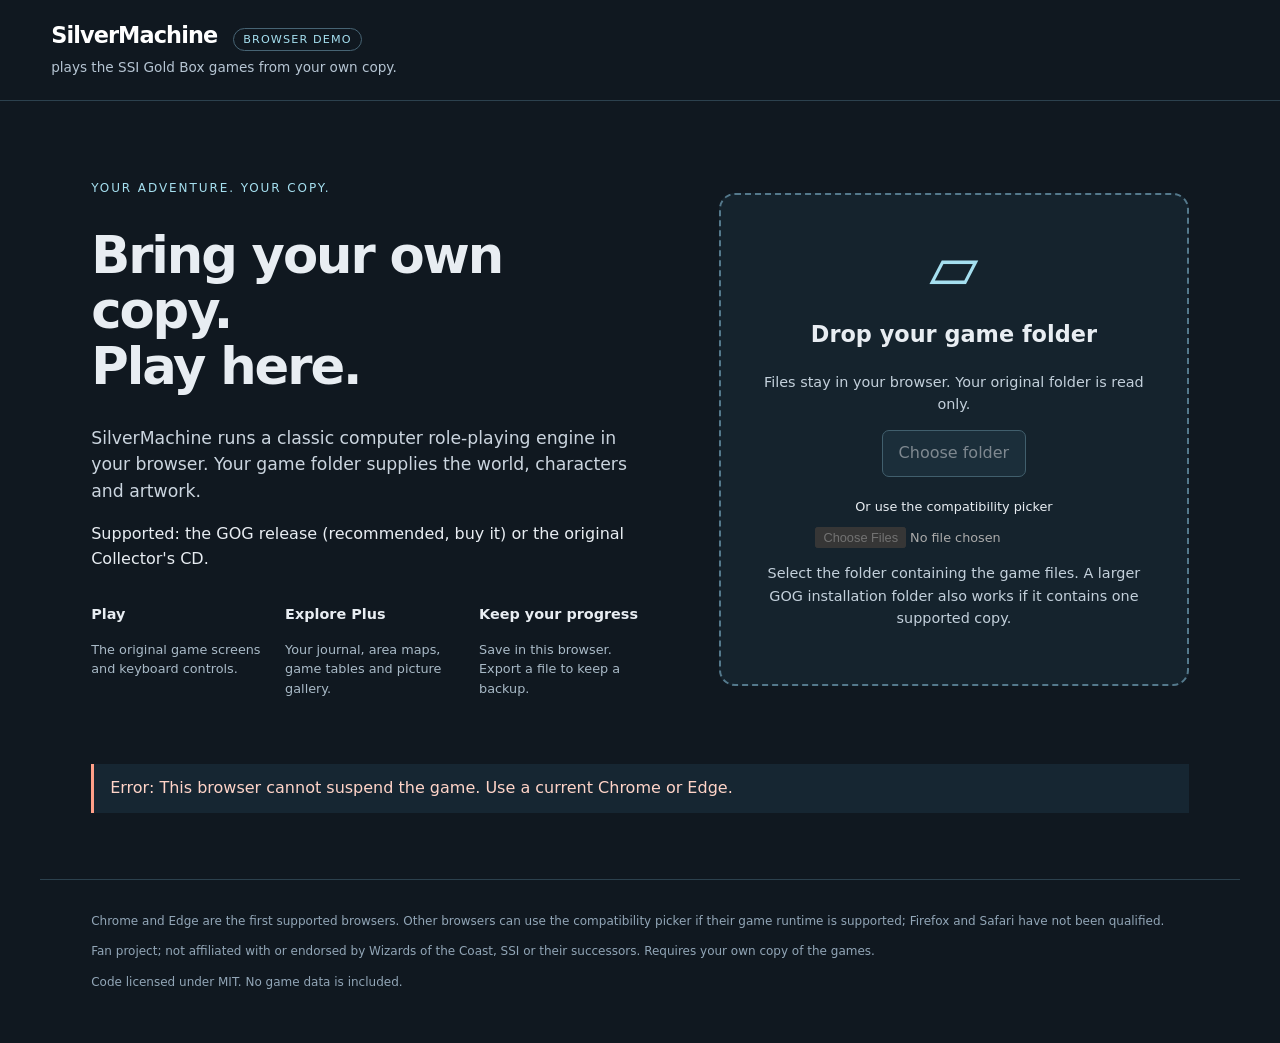
==== index.html @ 97e3d4ee "SilverMachine alpha 0.1 browser demo (site build from pin 3a785e7)" ====
<!doctype html>
<html lang="en"><head><meta charset="utf-8"><meta name="viewport" content="width=device-width,initial-scale=1">
<title>SilverMachine — browser demo</title><link rel="stylesheet" href="demo.css"><script src="demo.js" defer></script></head>
<body><header id="alpha"><div><a class="wordmark" href="./">SilverMachine</a><span class="badge">Browser demo</span>
<p>plays the SSI Gold Box games from your own copy.</p></div>
<button id="plus-tile" hidden><strong>Plus</strong><span>Journal · Maps · Help · Options</span></button></header>
<main><section id="welcome"><div class="introduction"><p class="eyebrow">Your adventure. Your copy.</p>
<h1>Bring your own copy.<br>Play here.</h1>
<p class="lead">SilverMachine runs a classic computer role-playing engine in your browser. Your game folder supplies the world, characters and artwork.</p>
<p>Supported: the GOG release (recommended, buy it) or the original Collector's CD.</p>
<div class="features"><div><strong>Play</strong><p>The original game screens and keyboard controls.</p></div><div><strong>Explore Plus</strong><p>Your journal, area maps, game tables and picture gallery.</p></div><div><strong>Keep your progress</strong><p>Save in this browser. Export a file to keep a backup.</p></div></div></div>
<section id="drop-zone" tabindex="0" aria-label="Drop your game folder"><div class="folder-mark" aria-hidden="true">▱</div>
<h2>Drop your game folder</h2><p>Files stay in your browser. Your original folder is read only.</p>
<button id="choose" disabled>Choose folder</button><label class="fallback">Or use the compatibility picker<input id="folder" type="file" webkitdirectory multiple disabled></label>
<p class="small">Select the folder containing the game files. A larger GOG installation folder also works if it contains one supported copy.</p></section></section>
<p id="status" role="status" aria-live="polite">Preparing SilverMachine…</p>
<section id="start-options" hidden><h2>Your copy is ready</h2><p id="copy"></p><button id="resume" hidden>Resume saved game</button><button id="new-game">Create a new party</button>
<p>For a new game: create and save characters, add them to the party, then choose Begin.</p></section>
<section id="playing" hidden><canvas width="320" height="200" tabindex="0" aria-label="SilverMachine game"></canvas>
<p id="focus-hint" hidden role="status">Click the game to restore keyboard and mouse control.</p>
<nav id="journal-links" aria-label="Journal entries cited on screen" hidden></nav>
<div class="save-bar"><span>F10: Save / Load · F2: Area · Enter: Select · Esc: Back</span><button id="export-save">Export saves</button>
<label class="import-label">Import saves<input id="import-save" type="file" accept=".zip,application/zip"></label><button id="restart">Change copy / reload</button></div>
<p class="small">Saves and settings stay in this browser. Export a backup before clearing browser data or changing devices. Import replaces the saved slots and settings in this browser.</p></section>
<section id="plus-view" hidden><button id="close-plus">← Back to game</button><iframe id="plus-frame" title="SilverMachine Plus"></iframe></section>
</main><footer><p>Chrome and Edge are the first supported browsers. Other browsers can use the compatibility picker if their game runtime is supported; Firefox and Safari have not been qualified.</p>
<p>Fan project; not affiliated with or endorsed by Wizards of the Coast, SSI or their successors. Requires your own copy of the games.</p><p>Code licensed under MIT. No game data is included.</p></footer></body></html>
---- demo.css ----
:root{color-scheme:dark;font:16px/1.55 system-ui,sans-serif;background:#101820;color:#e8edf2}*{box-sizing:border-box}[hidden]{display:none!important}body{margin:0}a{color:#a5dfef}button,input{font:inherit}button{cursor:pointer;color:#e8edf2;background:#213947;border:1px solid #6e9bad;border-radius:7px;padding:.65rem 1rem}button:hover:enabled{background:#30566c}button:disabled{cursor:wait;opacity:.5}button:focus-visible,a:focus-visible,input:focus-visible{outline:3px solid #ffd275;outline-offset:3px}#alpha{padding:18px 4vw;display:flex;align-items:center;justify-content:space-between;border-bottom:1px solid #2c414e}#alpha p{font-size:.85rem;color:#b6c5d3;margin:4px 0}.wordmark{font-size:1.4rem;font-weight:750;text-decoration:none;color:#fff;letter-spacing:-.04em}.badge{font-size:.7rem;text-transform:uppercase;letter-spacing:.1em;border:1px solid #476474;border-radius:30px;padding:4px 9px;margin-left:16px;color:#a5dfef}main{max-width:1200px;margin:auto;padding:30px 4vw}#welcome{display:grid;grid-template-columns:1.2fr 1fr;gap:5vw;align-items:center;padding:4vh 0}.eyebrow{text-transform:uppercase;font-size:.75rem;letter-spacing:.16em;color:#a5dfef}h1{font-size:clamp(2.2rem,4vw,3.7rem);line-height:1.08;letter-spacing:-.04em;margin:.6em 0}.lead{font-size:1.08rem;color:#cbd5df}.features{display:grid;grid-template-columns:repeat(3,1fr);gap:18px;margin-top:30px}.features strong{font-size:.9rem}.features p{font-size:.8rem;color:#a9bac7}#drop-zone{border:2px dashed #54798c;border-radius:16px;padding:40px 28px;text-align:center;background:#15232d}#drop-zone.over{background:#244153;border-color:#c7efff}.folder-mark{font-size:4rem;line-height:1;color:#a5dfef}#drop-zone h2{font-size:1.4rem}#drop-zone p{font-size:.9rem;color:#c3d0db}.fallback{display:block;font-size:.8rem;margin-top:20px}.fallback input{display:block;max-width:100%;margin:10px auto;font-size:.8rem}.small{font-size:.78rem;color:#a6b7c4}#status{padding:12px 16px;border-left:3px solid #a5dfef;background:#162632;min-height:3rem}#status.error{border-color:#ff9f88;color:#ffd4c8}#start-options{padding:24px 0}#playing{text-align:center}canvas{display:block;image-rendering:pixelated;max-width:100%;margin:auto;outline:none}#focus-hint{padding:.5rem;background:#2c414e}.save-bar{display:flex;align-items:center;flex-wrap:wrap;gap:12px;margin-top:20px}.save-bar span{font-size:.8rem;margin-right:auto}.save-bar button,.import-label{font-size:.8rem}.import-label{border:1px solid #6e9bad;border-radius:7px;padding:.65rem 1rem;cursor:pointer}.import-label input{max-width:13rem;font-size:.75rem}#plus-tile{display:flex;flex-direction:column;text-align:left;min-width:230px;border:2px solid #a5dfef}#plus-tile strong{font-size:1.6rem}#plus-tile span{font-size:.75rem}#plus-frame{width:100%;height:calc(100vh - 230px);min-height:500px;border:0;margin-top:20px}#journal-links a{display:inline-block;margin:8px;font-weight:650}footer{max-width:1200px;margin:20px auto;padding:20px 4vw;border-top:1px solid #2c414e;color:#92a6b7;font-size:.75rem}@media(max-width:760px){#welcome{grid-template-columns:1fr;gap:24px}.features{gap:10px}#alpha{gap:10px;flex-wrap:wrap}#plus-tile{min-width:170px}main{padding-top:15px}}
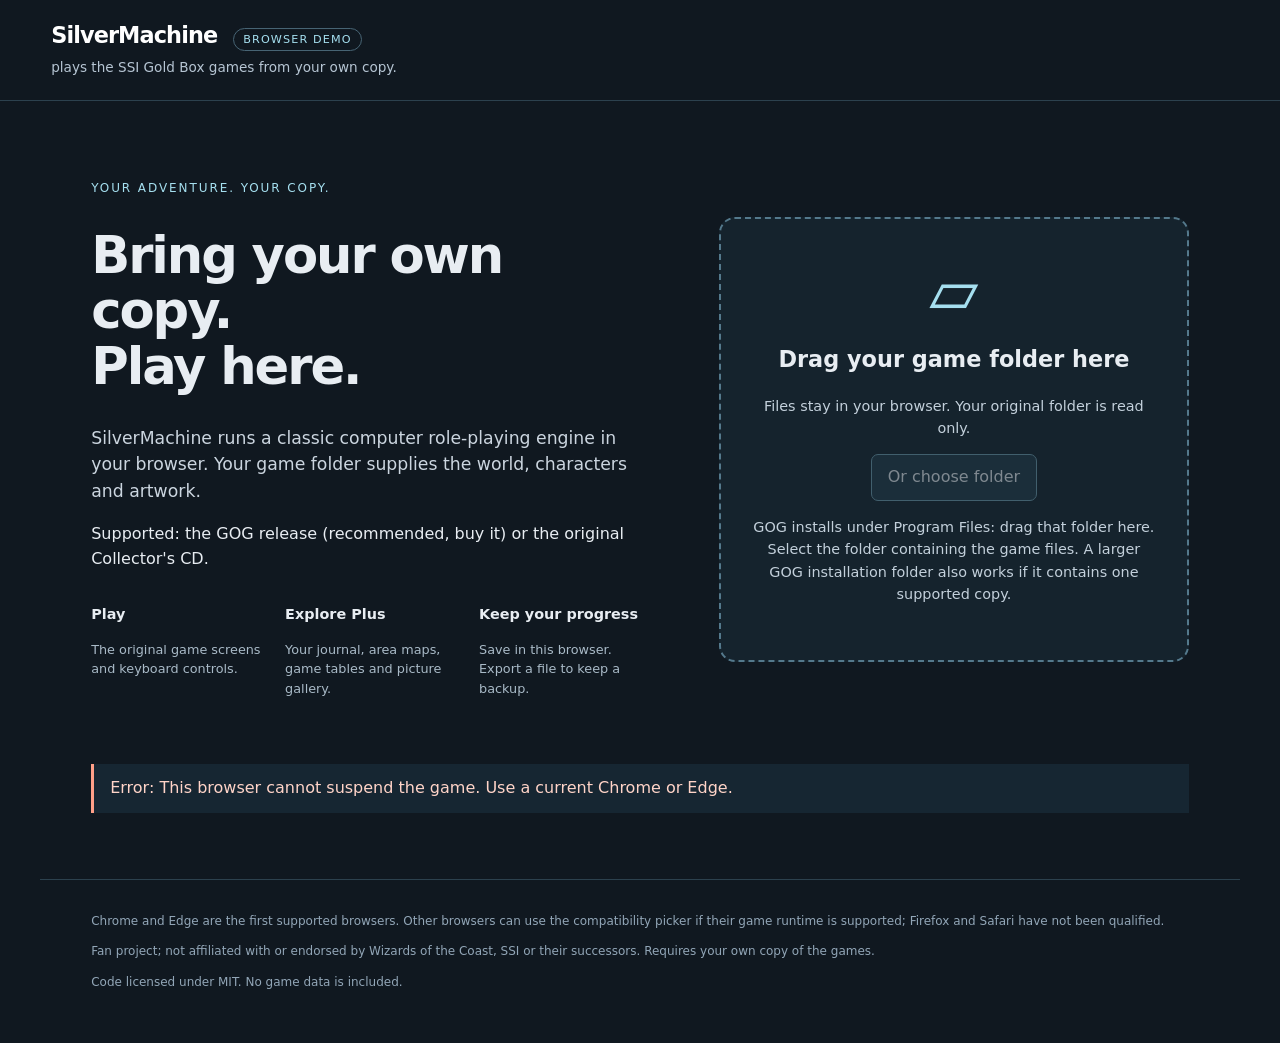
==== commit cd5852ef: "Browser demo: drag-and-drop via entries API (Program Files GOG folders), Edge gate" ====
--- a/index.html
+++ b/index.html
@@ -9,10 +9,10 @@
 <p class="lead">SilverMachine runs a classic computer role-playing engine in your browser. Your game folder supplies the world, characters and artwork.</p>
 <p>Supported: the GOG release (recommended, buy it) or the original Collector's CD.</p>
 <div class="features"><div><strong>Play</strong><p>The original game screens and keyboard controls.</p></div><div><strong>Explore Plus</strong><p>Your journal, area maps, game tables and picture gallery.</p></div><div><strong>Keep your progress</strong><p>Save in this browser. Export a file to keep a backup.</p></div></div></div>
-<section id="drop-zone" tabindex="0" aria-label="Drop your game folder"><div class="folder-mark" aria-hidden="true">▱</div>
-<h2>Drop your game folder</h2><p>Files stay in your browser. Your original folder is read only.</p>
-<button id="choose" disabled>Choose folder</button><label class="fallback">Or use the compatibility picker<input id="folder" type="file" webkitdirectory multiple disabled></label>
-<p class="small">Select the folder containing the game files. A larger GOG installation folder also works if it contains one supported copy.</p></section></section>
+<section id="drop-zone" tabindex="0" aria-label="Drag your game folder here"><div class="folder-mark" aria-hidden="true">▱</div>
+<h2>Drag your game folder here</h2><p>Files stay in your browser. Your original folder is read only.</p>
+<button id="choose" disabled>Or choose folder</button><label id="compatibility" class="fallback" hidden>Or use the compatibility picker<input id="folder" type="file" webkitdirectory multiple disabled></label>
+<p class="small">GOG installs under Program Files: drag that folder here. Select the folder containing the game files. A larger GOG installation folder also works if it contains one supported copy.</p></section></section>
 <p id="status" role="status" aria-live="polite">Preparing SilverMachine…</p>
 <section id="start-options" hidden><h2>Your copy is ready</h2><p id="copy"></p><button id="resume" hidden>Resume saved game</button><button id="new-game">Create a new party</button>
 <p>For a new game: create and save characters, add them to the party, then choose Begin.</p></section>
